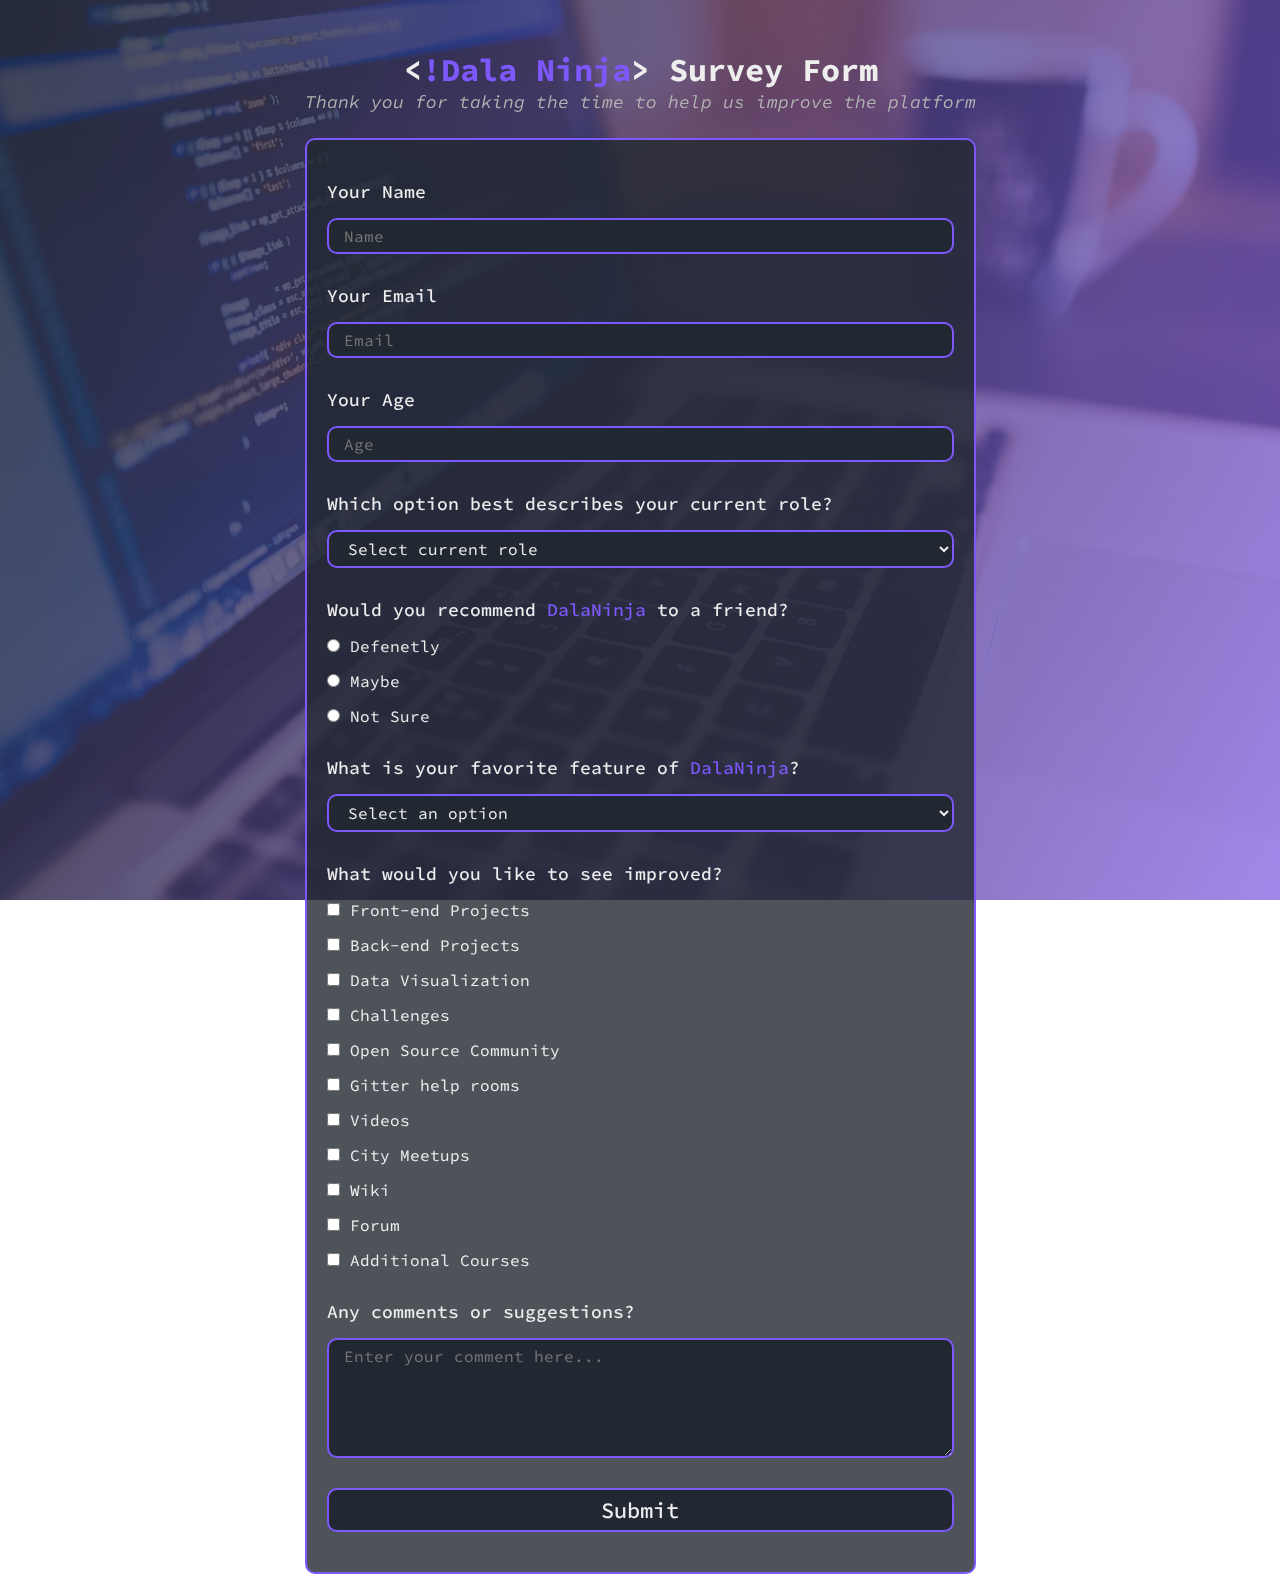
==== 1_Survey_Form/index.html @ 2ec534a9 "first commit" ====
<!DOCTYPE html>
<html lang="en">

<head>
    <meta charset="UTF-8">
    <meta http-equiv="X-UA-Compatible" content="IE=edge">
    <meta name="viewport" content="width=device-width, initial-scale=1.0">
    <title>DalaNinja Survey Form</title>
    <link rel="stylesheet" href="./styles.css">
</head>

<body>
    <div class="wrapper">
        <div class="content">
            <div class="title__container">
                <h1 class="primary__title" id="title">
                    &lt;<span class="primary__title bold">!Dala Ninja</span>&gt; Survey Form
                </h1>
                <p class="primary__caption" id="description">
                    Thank you for taking the time to help us improve the platform
                </p>
            </div>
            <form class="survey__form" id="survey-form">
                <div class="survey__form-group">
                    <label class="survey__form-title" for="name" id="name-label">Your Name</label>
                    <input class="survey__form-input" id="name" type="text" placeholder="Name" required />
                </div>
                <div class="survey__form-group">
                    <label class="survey__form-title" for="email" id="email-label">Your Email</label>
                    <input class="survey__form-input" id="email" type="email" placeholder="Email" required />
                </div>
                <div class="survey__form-group">
                    <label class="survey__form-title" for="number" id="number-label">Your Age</label>
                    <input class="survey__form-input" id="number" type="number" min="14" max="27" placeholder="Age" required />
                </div>
                <div class="survey__form-group">
                    <p class="survey__form-title">
                        Which option best describes your current role?
                    </p>
                    <select class="survey__form-input" id="dropdown">
                        <option disabled selected value>Select current role</option>
                        <option value="student">Student</option>
                        <option value="job">Full Time Job</option>
                        <option value="learner">Full Time Learner</option>
                        <option value="preferNo">Prefer not to say</option>
                        <option value="other">Other</option>
                    </select>
                </div>
                <div class="survey__form-group">
                    <p class="survey__form-title">
                        Would you recommend <span class="primary__title bold">DalaNinja</span> to a friend?
                    </p>
                    <div class="user-recommend__group">
                        <input class="user-recommend__input" id="defenetly" name="user-recommend" value="defenetly" type="radio">
                        <label class="survey__form-label" for="defenetly">Defenetly</label>
                    </div>
                    <div class="user-recommend__group">
                        <input class="user-recommend__input" id="maybe" name="user-recommend" value="maybe" type="radio">
                        <label class="survey__form-label" for="maybe">Maybe</label>
                    </div>
                    <div class="user-recommend__group">
                        <input class="user-recommend__input" id="not-sure" name="user-recommend" value="not-sure" type="radio">
                        <label class="survey__form-label" for="not-sure">Not Sure</label>
                    </div>
                </div>
                <div class="survey__form-group">
                    <p class="survey__form-title">
                        What is your favorite feature of <span class="primary__title bold">DalaNinja</span>?
                    </p>
                    <select class="survey__form-input select" id="dropdown">
                        <option disabled selected value>Select an option</option>
                        <option value="student">Challenges</option>
                        <option value="job">Projects</option>
                        <option value="learner">Community</option>
                        <option value="preferNo">Open Source</option>
                    </select>
                </div>
                <div class="survey__form-group">
                    <p class="survey__form-title">
                        What would you like to see improved?
                    </p>
                    <div class="user-recommend__group">
                        <input class="user-recommend__input" id="front-end-projects" name="user-recommend" value="front-end-projects" type="checkbox">
                        <label class="survey__form-label" for="front-end-projects">Front-end Projects</label>
                    </div>
                    <div class="user-recommend__group">
                        <input class="user-recommend__input" id="back-end-projects" name="user-recommend" value="back-end-projects" type="checkbox">
                        <label class="survey__form-label" for="back-end-projects">Back-end Projects</label>
                    </div>
                    <div class="user-recommend__group">
                        <input class="user-recommend__input" id="data-visualization" name="user-recommend" value="data-visualization" type="checkbox">
                        <label class="survey__form-label" for="data-visualization">Data Visualization</label>
                    </div>
                    <div class="user-recommend__group">
                        <input class="user-recommend__input" id="challenges" name="user-recommend" value="challenges" type="checkbox">
                        <label class="survey__form-label" for="challenges">Challenges</label>
                    </div>
                    <div class="user-recommend__group">
                        <input class="user-recommend__input" id="open-source-community" name="user-recommend" value="open-source-community" type="checkbox">
                        <label class="survey__form-label" for="open-source-community">Open Source Community</label>
                    </div>
                    <div class="user-recommend__group">
                        <input class="user-recommend__input" id="gitter-help-rooms" name="user-recommend" value="gitter-help-rooms" type="checkbox">
                        <label class="survey__form-label" for="gitter-help-rooms">Gitter help rooms</label>
                    </div>
                    <div class="user-recommend__group">
                        <input class="user-recommend__input" id="videos" name="user-recommend" value="videos" type="checkbox">
                        <label class="survey__form-label" for="videos">Videos</label>
                    </div>
                    <div class="user-recommend__group">
                        <input class="user-recommend__input" id="city-meetups" name="user-recommend" value="city-meetups" type="checkbox">
                        <label class="survey__form-label" for="city-meetups">City Meetups</label>
                    </div>
                    <div class="user-recommend__group">
                        <input class="user-recommend__input" id="wiki" name="user-recommend" value="wiki" type="checkbox">
                        <label class="survey__form-label" for="wiki">Wiki</label>
                    </div>
                    <div class="user-recommend__group">
                        <input class="user-recommend__input" id="forum" name="user-recommend" value="forum" type="checkbox">
                        <label class="survey__form-label" for="forum">Forum</label>
                    </div>
                    <div class="user-recommend__group">
                        <input class="user-recommend__input" id="additional-courses" name="user-recommend" value="additional-courses" type="checkbox">
                        <label class="survey__form-label" for="additional-courses">Additional Courses</label>
                    </div>
                </div>
                <div class="survey__form-group">
                    <label for="comment" class="survey__form-title">
                        Any comments or suggestions?
                    </label>
                    <textarea class="survey__form-input comment" id="comment" name="comment" placeholder="Enter your comment here..."></textarea>
                </div>
                <input class="survey__form-input btn" id="submit" type="submit" />
            </form>
        </div>
    </div>
</body>

</html>
---- 1_Survey_Form/styles.css ----
@import url('https://fonts.googleapis.com/css2?family=Source+Code+Pro:ital,wght@0,200;0,300;0,400;0,500;0,600;0,700;0,800;0,900;1,200;1,300;1,400;1,500;1,600;1,700;1,800;1,900&display=swap');

:root {
    --primary: rgb(125, 88, 252);
    --primary__li: rgba(128, 90, 252, 0.15);
    --primary__li-2: rgba(125, 88, 252, 0.6);
    --primary__black-dark: #000000;
    --primary__black: rgb(34, 40, 49);
    --primary__black-li: #22283180;
    --primary__black-li-2: rgba(34, 40, 49, 0.8);
    --primary__gray-dark: #393e46;
    --primary__gray: #b3b3b3;
    --primary__white: #EEEEEE;

    --primary__font: 'Source Code Pro', monospace;
}

/* 
 *  GLOBAL VARIABLES 
 */

* {
    box-sizing: border-box;
    margin: 0;
    padding: 0;

    font-family: var(--primary__font);
}

body::before {
    content: '';
    position: fixed;
    top: 0;
    left: 0;
    width: 100%;
    height: 100%;
    z-index: -1;
    background: linear-gradient(
        115deg,
        var(--primary__black-li-2),
        var(--primary__li-2)
      ),
      url(./coding_background.jpg);
      background-size: cover;
      background-repeat: no-repeat;
      background-position: center;
}

.wrapper {
    padding-top: 50px;
    display: flex;
    justify-content: center;
}

.content {
    max-width: 780px;
}

/*
 *  TITLE CONTAINER
 */

.title__container {
    text-align: center;
}

.primary__title {
    color: var(--primary__white);
}

.primary__title.bold {
    color: var(--primary);
}

.primary__caption {
    font-style: italic;
    font-weight: 400;
    font-size: 18px;

    color: var(--primary__gray);
}

/* 
 *  SURVAY FORM
 */

.survey__form {
    margin-top: 25px;
    padding: 40px 20px;
    border: 2px solid var(--primary);
    border-radius: 10px;

    background-color: var(--primary__black-li-2);

    display: flex;
    flex-direction: column;
    gap: 30px;
}

.survey__form-group {
    display: flex;
    flex-direction: column;
    gap: 15px;
}

.survey__form-title {
    font-style: normal;
    font-weight: 500;
    font-size: 18px;

    color: var(--primary__white);
}

.survey__form-label {
    color: var(--primary__white);
}

.survey__form-input {
    padding: 6px 15px;
    border-radius: 10px;
    border: none;
    border: 2px solid var(--primary);

    background-color: var(--primary__black);


    font-style: normal;
    font-size: 16px;
    color: var(--primary__white);
}

.survey__form-input.comment {
    min-height: 120px;
    resize: vertical;
}

.survey__form-input.btn {
    font-weight: 500;
    font-size: 22px;

    cursor: pointer;
}

.survey__form-input.btn:hover {
    background-color: var(--primary__li);
}
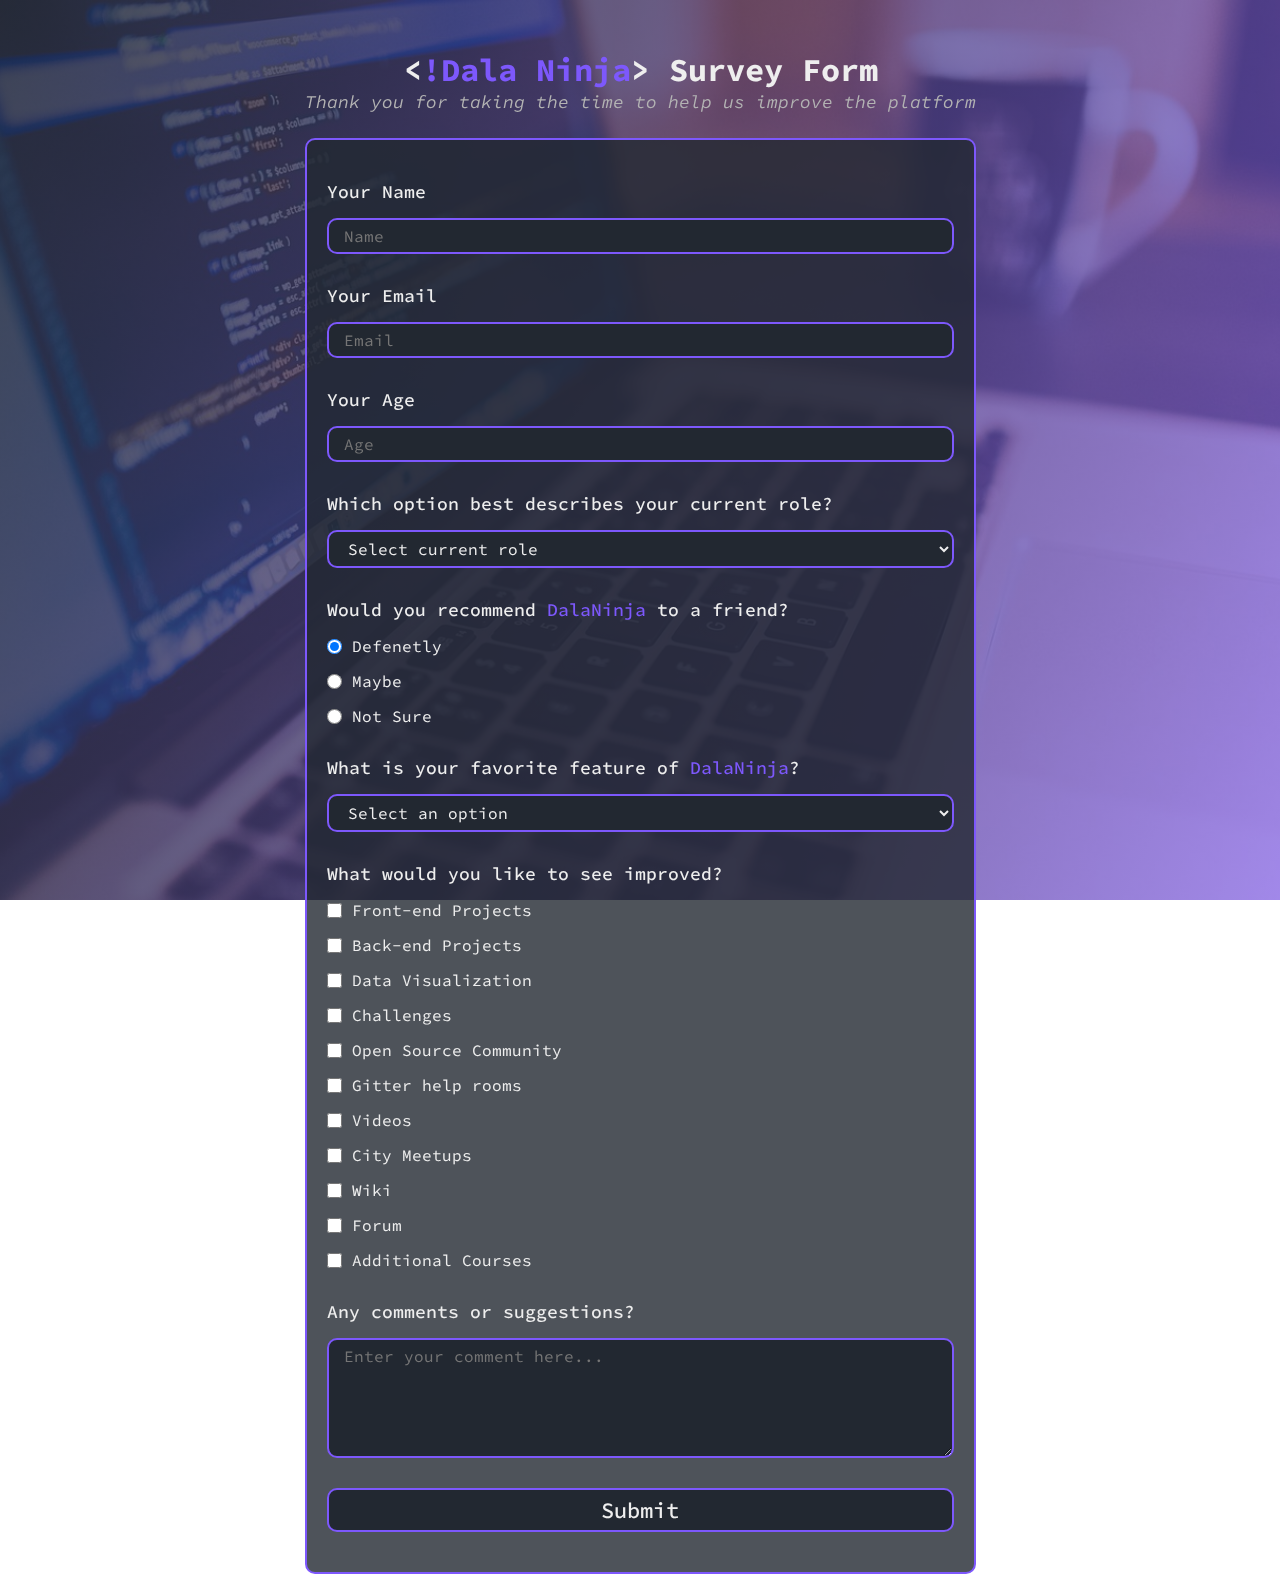
==== commit 72127114: "V0.0.2" ====
--- a/1_Survey_Form/index.html
+++ b/1_Survey_Form/index.html
@@ -51,7 +51,7 @@
                         Would you recommend <span class="primary__title bold">DalaNinja</span> to a friend?
                     </p>
                     <div class="user-recommend__group">
-                        <input class="user-recommend__input" id="defenetly" name="user-recommend" value="defenetly" type="radio">
+                        <input class="user-recommend__input" id="defenetly" name="user-recommend" value="defenetly" type="radio" checked />
                         <label class="survey__form-label" for="defenetly">Defenetly</label>
                     </div>
                     <div class="user-recommend__group">
--- a/1_Survey_Form/styles.css
+++ b/1_Survey_Form/styles.css
@@ -47,7 +47,7 @@
 }
 
 .wrapper {
-    padding-top: 50px;
+    padding: 50px 50px 0;
     display: flex;
     justify-content: center;
 }
@@ -111,6 +111,17 @@
     color: var(--primary__white);
 }
 
+.user-recommend__group {
+    display: flex;
+    align-items: center;
+    gap: 10px;
+}
+
+.user-recommend__input {
+    min-width: 15px;
+    min-height: 15px;
+}
+
 .survey__form-label {
     color: var(--primary__white);
 }
